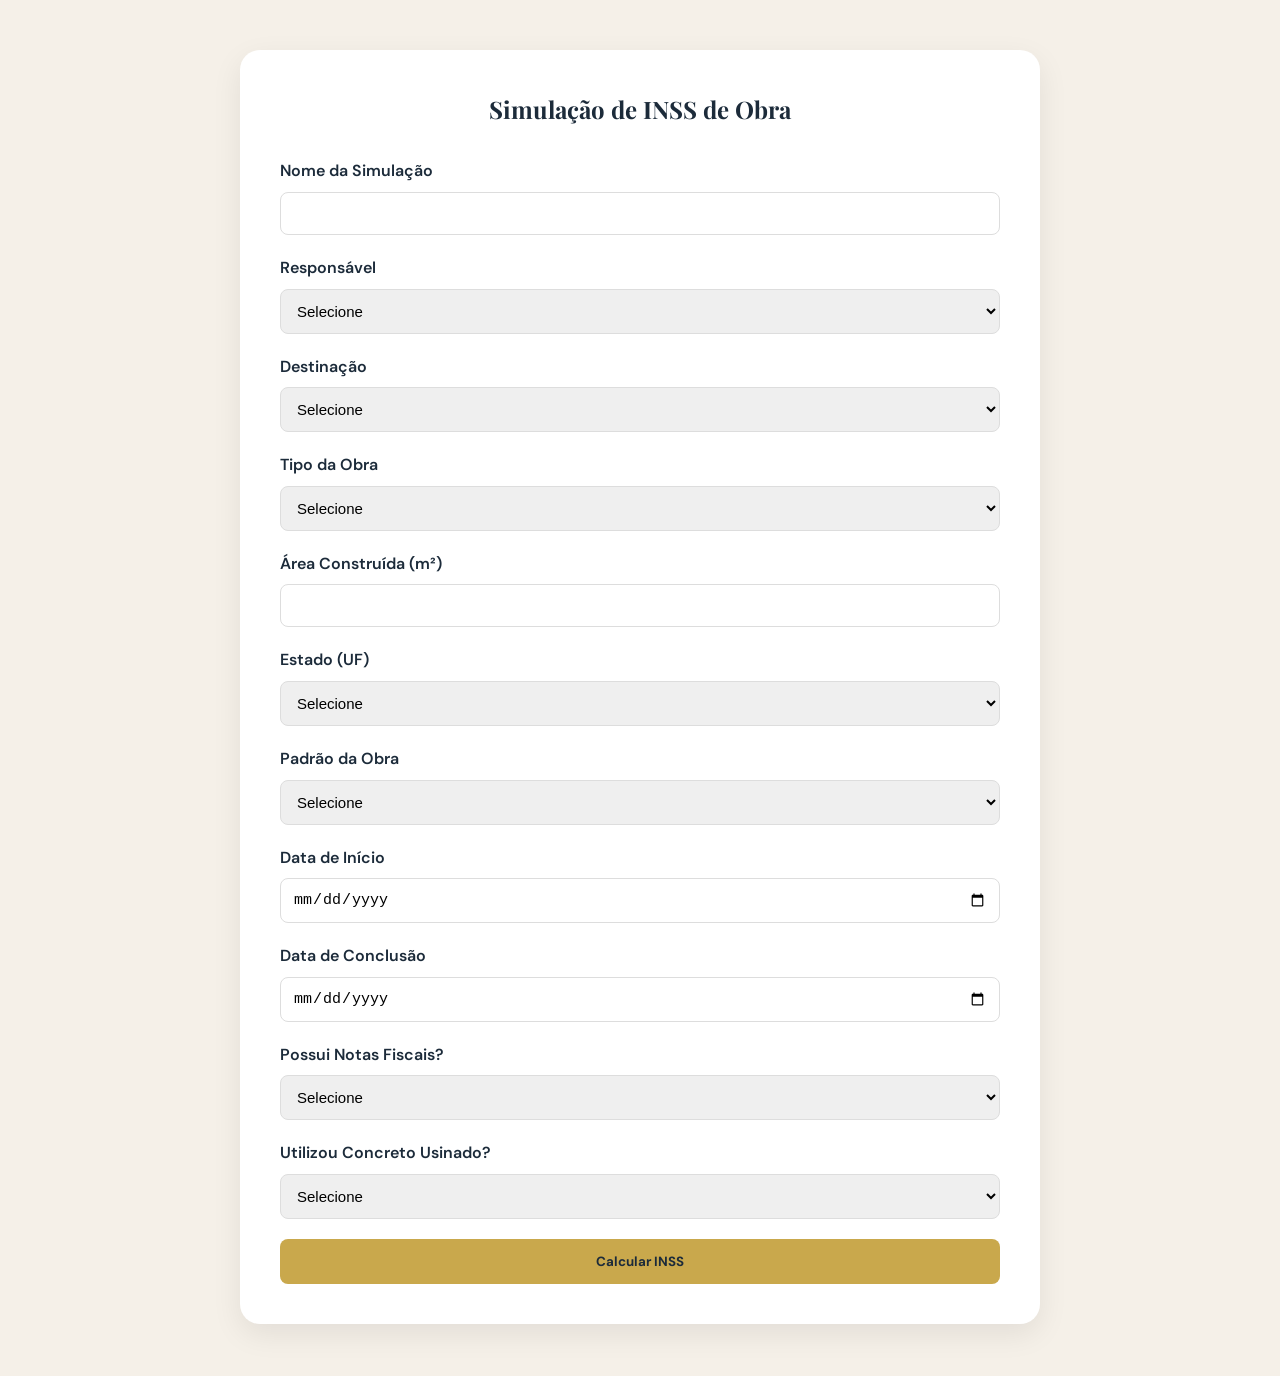
==== calculo-inss.html @ e7283bb0 "Add files via upload" ====
<!DOCTYPE html>
<html lang="pt-BR">

<head>
    <meta charset="UTF-8">
    <meta name="viewport" content="width=device-width, initial-scale=1.0">
    <title>Simulação de INSS de Obra</title>

    <link rel="stylesheet" href="style.css">
</head>

<body>

<section class="calculo-page">

    <div class="calculo-box">

        <h1>Simulação de INSS de Obra</h1>

        <div class="campo">
            <label>Nome da Simulação</label>
            <input type="text" id="nomeSimulacao">
        </div>

        <div class="campo">
            <label>Responsável</label>
            <select id="responsavel">
                <option value="">Selecione</option>
                <option value="Pessoa Física">Pessoa Física</option>
                <option value="Pessoa Jurídica">Pessoa Jurídica</option>
            </select>
        </div>

        <div class="campo">
            <label>Destinação</label>
            <select id="destinacao">
                <option value="">Selecione</option>
                <option>Residencial Unifamiliar</option>
                <option>Residencial Multifamiliar</option>
                <option>Comercial</option>
                <option>Industrial</option>
                <option>Mista</option>
            </select>
        </div>

        <div class="campo">
            <label>Tipo da Obra</label>
            <select id="tipoObra">
                <option value="">Selecione</option>
                <option>Construção Nova</option>
                <option>Ampliação</option>
                <option>Reforma</option>
                <option>Regularização</option>
            </select>
        </div>

        <div class="campo">
            <label>Área Construída (m²)</label>
            <input type="number" id="areaConstruida">
        </div>

        <div class="campo">
            <label>Estado (UF)</label>
            <select id="uf">
                <option value="">Selecione</option>
                <option>AC</option>
                <option>AL</option>
                <option>AP</option>
                <option>AM</option>
                <option>BA</option>
                <option>CE</option>
                <option>DF</option>
                <option>ES</option>
                <option>GO</option>
                <option>MA</option>
                <option>MT</option>
                <option>MS</option>
                <option>MG</option>
                <option>PA</option>
                <option>PB</option>
                <option>PR</option>
                <option>PE</option>
                <option>PI</option>
                <option>RJ</option>
                <option>RN</option>
                <option>RS</option>
                <option>RO</option>
                <option>RR</option>
                <option>SC</option>
                <option>SP</option>
                <option>SE</option>
                <option>TO</option>
            </select>
        </div>

        <div class="campo">
            <label>Padrão da Obra</label>
            <select id="padrao">
                <option value="">Selecione</option>
                <option value="baixo">Baixo</option>
                <option value="normal">Normal</option>
                <option value="alto">Alto</option>
            </select>
        </div>

        <div class="campo">
            <label>Data de Início</label>
            <input type="date" id="dataInicio">
        </div>

        <div class="campo">
            <label>Data de Conclusão</label>
            <input type="date" id="dataFim">
        </div>

        <div class="campo">
            <label>Possui Notas Fiscais?</label>
            <select id="notas">
                <option value="">Selecione</option>
                <option value="sim">Sim</option>
                <option value="nao">Não</option>
            </select>
        </div>

        <div class="campo">
            <label>Utilizou Concreto Usinado?</label>
            <select id="concreto">
                <option value="">Selecione</option>
                <option value="sim">Sim</option>
                <option value="nao">Não</option>
            </select>
        </div>

        <button onclick="simularINSS()">
            Calcular INSS
        </button>

        <div id="resultado" class="resultado"></div>

    </div>

</section>

<script src="script.js"></script>

</body>
</html>
---- style.css ----
@import url('https://fonts.googleapis.com/css2?family=Playfair+Display:wght@600;700&family=DM+Sans:wght@400;500;700&display=swap');

*{
margin:0;
padding:0;
box-sizing:border-box;
}

:root{
--navy:#1C2B3A;
--navy-2:#243344;
--gold:#C9A84C;
--cream:#F5F0E8;
--muted:#5A6A78;
--white:#ffffff;
}

html{
scroll-behavior:smooth;
}

body{
background:var(--cream);
color:var(--navy);
font-family:'DM Sans', Arial, Helvetica, sans-serif;
line-height:1.6;
}

h1,h2,h3,h4{
font-family:'Playfair Display', Georgia, serif;
}

p,a,button,span{
font-family:'DM Sans', Arial, Helvetica, sans-serif;
}

/* HEADER */

.header{
display:flex;
justify-content:space-between;
align-items:center;
height:100px; /* altura fixa */
padding:0 100px; /* remove padding vertical */
background:#F3EBDD;
color:var(--navy);
position:sticky;
top:0;
z-index:1000;
box-shadow:0 10px 30px rgba(28,43,58,0.08);
border-bottom:1px solid rgba(28,43,58,0.06);

}

.logo img{
height:130px;
width:auto;
object-fit:contain;
}

.logo{
display:flex;
align-items:center;
gap:12px;
font-size:24px;
font-weight:700;
margin-left:60px;
font-family:'Playfair Display', Georgia, serif;
color:var(--navy);
}

.logo i{
color:var(--gold);
}

.logo span{
font-size:26px;
letter-spacing:1px;
color:var(--navy);
font-family:'Playfair Display', Georgia, serif;
}

.menu a{
margin:0 20px;
text-decoration:none;
color:var(--navy);
font-size:16px;
font-weight:500;
transition:0.3s;
}

.menu a:hover{
color:var(--gold);
}

.icons{
display:flex;
gap:14px;
margin-right:60px;
}

.icons i{
font-size:18px;
cursor:pointer;
transition:0.3s;
color:var(--navy);
background:rgba(201,168,76,0.12);
padding:10px;
border-radius:50%;
border:1px solid rgba(201,168,76,0.18);
}

.icons i:hover{
color:var(--cream);
background:var(--gold);
}

/* HERO */

.hero{
min-height:100vh;
display:flex;
align-items:center;
padding:0 70px;
color:var(--cream);
background:
linear-gradient(90deg, rgba(28,43,58,0.96) 35%, rgba(28,43,58,0.55) 62%, rgba(28,43,58,0.15) 100%),
url("../imagens/tia3.jpg");
background-position:right 20%;
background-repeat:no-repeat;
background-size:cover;
position:relative;
overflow:hidden;
}

.hero::before{
content:'';
position:absolute;
top:-100px;
right:-100px;
width:320px;
height:320px;
border-radius:50%;
border:1px solid rgba(201,168,76,0.12);
pointer-events:none;
}

.hero::after{
content:'';
position:absolute;
bottom:-90px;
left:-90px;
width:240px;
height:240px;
border-radius:50%;
border:1px solid rgba(201,168,76,0.08);
pointer-events:none;
}

.hero h1{
font-size:clamp(34px, 5vw, 56px);
margin-bottom:20px;
line-height:1.15;
max-width:620px;
}

.hero p{
font-size:18px;
margin-bottom:28px;
line-height:1.7;
color:rgba(245,240,232,0.78);
max-width:560px;
}

.hero-buttons{
display:flex;
gap:14px;
flex-wrap:wrap;
margin-top:10px;
}

.btn-contato,
.btn-agendar{
padding:14px 26px;
border:none;
background:var(--gold);
color:var(--navy);
font-weight:700;
border-radius:8px;
cursor:pointer;
font-size:15px;
transition:0.3s;
box-shadow:0 10px 24px rgba(201,168,76,0.18);
}

.btn-contato:hover,
.btn-agendar:hover{
opacity:0.92;
transform:translateY(-2px);
}

/* SERVIÇOS */

.servicos{
padding:110px 100px;
text-align:center;
}

.servicos h2{
margin-bottom:42px;
font-size:clamp(28px, 4vw, 40px);
color:var(--navy);
}

.cards{
display:grid;
grid-template-columns: repeat(3, 1fr);
gap:20px; /* ↓ menor espaço */
margin-top:30px;
max-width:1050px; /* ↓ deixa mais compacto */
margin-left:auto;
margin-right:auto;
}

.card{
background:var(--white);
padding:28px 26px; /* ↓ menos padding */
width:100%;
border-radius:16px;
border:1px solid rgba(28,43,58,0.05);
box-shadow:0 8px 24px rgba(28,43,58,0.06);
transition:all 0.35s ease;
position:relative;
overflow:hidden;
}

.card:hover{
transform:translateY(-6px);
box-shadow:0 18px 40px rgba(28,43,58,0.12);
border-color:rgba(201,168,76,0.25);
}

.card i{
font-size:28px;
margin-bottom:14px;
color:var(--gold);
background:rgba(201,168,76,0.12);
padding:14px;
border-radius:12px;
}

.card h3{
font-family:'DM Sans', Arial, Helvetica, sans-serif;
font-size:18px;
font-weight:700;
color:var(--navy);
margin-bottom:10px;
}

.card p{
color:var(--muted);
font-size:14px;
line-height:1.7;
}

/* SOBRE */

.sobre{
background:var(--navy);
color:var(--cream);
padding:120px 100px;
}

.sobre-container{
display:flex;
justify-content:space-between;
align-items:center;
gap:60px;
flex-wrap:wrap;
}

.sobre-texto{
flex:1;
min-width:300px;
}

.sobre-texto h2{
font-size:clamp(28px, 4vw, 38px);
margin-bottom:20px;
}

.sobre-destaque{
color:var(--gold);
font-weight:700;
margin-bottom:20px;
font-size:18px;
max-width:650px;
}

.sobre-texto p{
line-height:1.7;
margin-bottom:15px;
color:rgba(245,240,232,0.88);
}

.sobre-lista p{
display:flex;
align-items:center;
gap:10px;
margin:10px 0;
font-size:15px;
color:var(--cream);
}

.sobre-lista i{
color:var(--gold);
}

.sobre-dados{
flex:1;
display:grid;
grid-template-columns:repeat(2, 1fr);
gap:18px;
min-width:280px;
}

.dado{
background:rgba(255,255,255,0.04);
padding:26px;
border-radius:14px;
text-align:center;
transition:0.3s;
border:1px solid rgba(201,168,76,0.12);
backdrop-filter:blur(2px);
}

.dado:hover{
background:rgba(255,255,255,0.08);
transform:translateY(-5px);
}

.dado h3{
font-size:28px;
color:var(--gold);
margin-bottom:8px;
font-family:'Playfair Display', Georgia, serif;
}

.dado span{
font-size:14px;
color:rgba(245,240,232,0.75);
}

/* CONTATO */


.contato{
padding:140px 100px;
text-align:center;
background:var(--cream);
color:var(--navy);
}

.contato h2{
font-size:clamp(30px, 4vw, 44px);
line-height:1.2;
margin-bottom:25px;
color:var(--navy);
}

.contato-desc{
max-width:600px;
margin:0 auto 40px;
font-size:16px;
line-height:1.7;
color:var(--muted);
}

.btn-whats-cta{
display:inline-block;
padding:14px 32px;
background:var(--navy);
color:var(--white);
text-decoration:none;
font-weight:700;
border-radius:8px;
transition:0.3s;
}

.btn-whats-cta:hover{
background:var(--navy-2);
transform:translateY(-3px);
}

/* FOOTER */

.footer{
background:var(--navy);
color:var(--cream);
padding:60px 100px 20px;
}

.footer-container{
display:grid;
grid-template-columns:repeat(4, 1fr);
gap:40px;
margin-bottom:40px;
}

.footer-col h3{
color:var(--gold);
margin-bottom:10px;
font-family:'Playfair Display', Georgia, serif;
}

.footer-col h4{
margin-bottom:15px;
color:var(--cream);
font-family:'Playfair Display', Georgia, serif;
}

.footer-col p{
font-size:14px;
margin:5px 0;
display:flex;
align-items:center;
gap:8px;
color:rgba(245,240,232,0.8);
}

.footer-col a{
display:block;
text-decoration:none;
color:var(--cream);
margin:5px 0;
font-size:14px;
transition:0.3s;
}

.footer-col a:hover{
color:var(--gold);
}

.footer-icons{
display:flex;
gap:10px;
}

.footer-icons i{
background:rgba(255,255,255,0.08);
padding:10px;
border-radius:50%;
cursor:pointer;
transition:0.3s;
color:var(--cream);
}

.footer-icons i:hover{
background:var(--gold);
color:var(--navy);
}

.footer-bottom{
border-top:1px solid rgba(201,168,76,0.15);
text-align:center;
padding-top:15px;
font-size:14px;
color:rgba(245,240,232,0.6);
}

/* RESPONSIVIDADE */

@media (max-width: 1024px){

.header{
padding:20px 40px;
}

.logo{
margin-left:0;
font-size:20px;
}

.logo span{
font-size:22px;
}

.menu a{
margin:0 12px;
font-size:15px;
}

.icons{
margin-right:0;
gap:20px;
}

.hero{
padding:0 40px;
background-position:center right;
}

.hero h1{
font-size:36px;
}

.servicos,
.sobre,
.contato{
padding:100px 40px;
}

.footer{
padding:50px 40px 20px;
}

.footer-container{
grid-template-columns:repeat(2, 1fr);
}

}

@media (max-width: 768px){

.header{
flex-direction:column;
align-items:center;
justify-content:center;
gap:10px;
height:auto;
padding:12px 16px;
text-align:center;
}

.logo{
margin-left:0;
gap:8px;
flex-direction:row;
justify-content:center;
}

.logo img{
height:56px;
width:auto;
object-fit:contain;
}

.logo span{
font-size:18px;
line-height:1.2;
}

.menu{
display:flex;
flex-wrap:wrap;
justify-content:center;
gap:8px 12px;
}

.menu a{
margin:0;
font-size:14px;
}

.icons{
margin-right:0;
gap:10px;
justify-content:center;
flex-wrap:wrap;
}

.icons i{
font-size:16px;
padding:8px;
}
}

@media (max-width: 480px){

.header{
padding:10px 12px;
gap:8px;
}

.logo img{
height:46px;
}

.logo span{
font-size:16px;
}

.menu a{
font-size:13px;
}

.icons{
gap:8px;
}

.icons i{
font-size:15px;
padding:7px;
}
}

/* ─── SEÇÃO CONFIANÇA ─── */
.trust{
  background: var(--cream);
  padding: 72px 40px;
}

.section-tag{
  font-size: 11px;
  font-weight: 500;
  letter-spacing: 0.08em;
  text-transform: uppercase;
  color: var(--gold);
  margin-bottom: 12px;
}

.section-title{
  font-family: 'Playfair Display', serif;
  font-size: clamp(24px, 4vw, 36px);
  line-height: 1.25;
  margin-bottom: 12px;
  color: var(--navy);
}

.section-sub{
  font-size: 15px;
  color: var(--muted);
  line-height: 1.7;
  margin-bottom: 36px;
  max-width: 560px;
}

.trust-grid{
  display: grid;
  grid-template-columns: repeat(auto-fit, minmax(180px, 1fr));
  gap: 14px;
  margin-top: 8px;
}

.trust-card{
  background: #fff;
  border: 0.5px solid rgba(28,43,58,0.08);
  border-radius: 14px;
  padding: 24px 16px;
  text-align: center;
}

.trust-num{
  font-family: 'Playfair Display', serif;
  font-size: 36px;
  color: var(--navy);
  font-weight: 700;
}

.trust-label{
  font-size: 13px;
  color: var(--muted);
  margin-top: 6px;
  line-height: 1.5;
}


/* ─── TRUST MAIS COMPACTA ─── */

.trust {
  padding: 0;
  background: var(--cream);
  margin-bottom: 80px
}

.trust-container {
  display: grid;
  grid-template-columns: 1fr 1fr;
  align-items: stretch;
  min-height: 500px; /* ↓ menor altura */
}

/* IMAGEM */

.trust-image {
  background: url("../imagens/tia4.jpg");
  background-size: cover;
  background-position: center 30%;
}

/* CONTEÚDO */

.trust-content {
  padding: 50px 50px; /* ↓ menos espaçamento */
  display: flex;
  flex-direction: column;
  justify-content: center;
}

.trust-content .section-title {
  font-size: 28px; /* ↓ menor */
}

.trust-content .section-sub {
  font-size: 14px; /* ↓ menor */
  margin-bottom: 20px;
}

/* GRID DOS NÚMEROS */

.trust-grid {
  display: grid;
  grid-template-columns: repeat(2, 1fr);
  gap: 12px; /* ↓ menor espaço */
  margin-top: 20px;
}

.trust-card {
  padding: 18px 14px; /* ↓ menor */
}

.trust-num {
  font-size: 28px; /* ↓ menor */
}

.trust-label {
  font-size: 12px;
}

/* RESPONSIVO */

@media (max-width: 900px) {
  .trust-container {
    grid-template-columns: 1fr;
  }

  .trust-image {
    height: 280px; /* ↓ menor */
  }

  .trust-content {
    padding: 40px 20px;
  }

  .trust-grid {
    grid-template-columns: 1fr;
  }
}

@media (max-width: 1024px){

.cards{
grid-template-columns: repeat(2, 1fr);
}

.sobre-container{
flex-direction:column;
gap:40px;
}

.sobre-dados{
grid-template-columns:repeat(2, 1fr);
}

}

@media (max-width: 768px){

.hero{
min-height:auto;
padding:80px 24px;
background-position:center;
text-align:center;
}

.hero h1{
max-width:100%;
}

.hero p{
max-width:100%;
margin-left:auto;
margin-right:auto;
}

.hero-buttons{
justify-content:center;
}

.servicos{
padding:80px 24px;
}

.cards{
grid-template-columns: 1fr;
}

.sobre{
padding:80px 24px;
}

.sobre-dados{
grid-template-columns:1fr;
}

.contato{
padding:80px 24px;
}

.footer{
padding:50px 24px 20px;
}

.footer-container{
grid-template-columns:1fr;
gap:30px;
text-align:center;
}

.footer-col p{
justify-content:center;
}

.footer-icons{
justify-content:center;
}

}

@media (max-width: 480px){

.hero h1{
font-size:28px;
line-height:1.2;
}

.hero p{
font-size:15px;
}

.btn-contato,
.btn-agendar{
width:100%;
}

.trust-content{
padding:30px 18px;
}

.trust-content .section-title{
font-size:22px;
}

.trust-grid{
grid-template-columns:1fr;
}

}

.calculo-page{
    min-height:100vh;
    background:#F5F0E8;
    display:flex;
    justify-content:center;
    align-items:center;
    padding:50px 20px;
}

.calculo-box{
    width:100%;
    max-width:700px;
    background:#fff;
    padding:40px;
    border-radius:20px;
    box-shadow:0 10px 30px rgba(0,0,0,.08);
}

.calculo-box h1{
    text-align:center;
    margin-bottom:30px;
    color:#1C2B3A;
}

.campo{
    margin-bottom:20px;
}

.campo label{
    display:block;
    margin-bottom:8px;
    font-weight:600;
    color:#1C2B3A;
}

.campo input,
.campo select{
    width:100%;
    padding:12px;
    border:1px solid #ddd;
    border-radius:8px;
    font-size:15px;
}

.calculo-box button{
    width:100%;
    padding:14px;
    border:none;
    border-radius:8px;
    background:#C9A84C;
    color:#1C2B3A;
    font-weight:700;
    cursor:pointer;
    transition:.3s;
}

.calculo-box button:hover{
    opacity:.9;
}

.resultado{
    margin-top:25px;
    padding:15px;
    border-radius:10px;
    background:#f7f7f7;
    text-align:center;
    display:none;
}


.calculo-page{
    min-height:100vh;
    background:var(--cream);
    display:flex;
    justify-content:center;
    align-items:center;
    padding:50px 20px;
}

.calculo-box{
    width:100%;
    max-width:800px;
    background:#fff;
    padding:40px;
    border-radius:20px;
    box-shadow:0 10px 30px rgba(0,0,0,.08);
}

.calculo-box h1{
    text-align:center;
    margin-bottom:30px;
}

.campo{
    margin-bottom:20px;
}

.campo label{
    display:block;
    margin-bottom:8px;
    font-weight:600;
}

.campo input,
.campo select{
    width:100%;
    padding:12px;
    border:1px solid #ddd;
    border-radius:8px;
}

.calculo-box button{
    width:100%;
    padding:14px;
    border:none;
    border-radius:8px;
    background:var(--gold);
    color:var(--navy);
    font-weight:700;
    cursor:pointer;
}

.resultado{
    display:none;
    margin-top:25px;
    padding:25px;
    border-radius:12px;
    background:#f8f8f8;
    border-left:5px solid var(--gold);
}

.valor-inss{
    font-size:40px;
    color:var(--gold);
    font-weight:700;
    margin-top:10px;
}
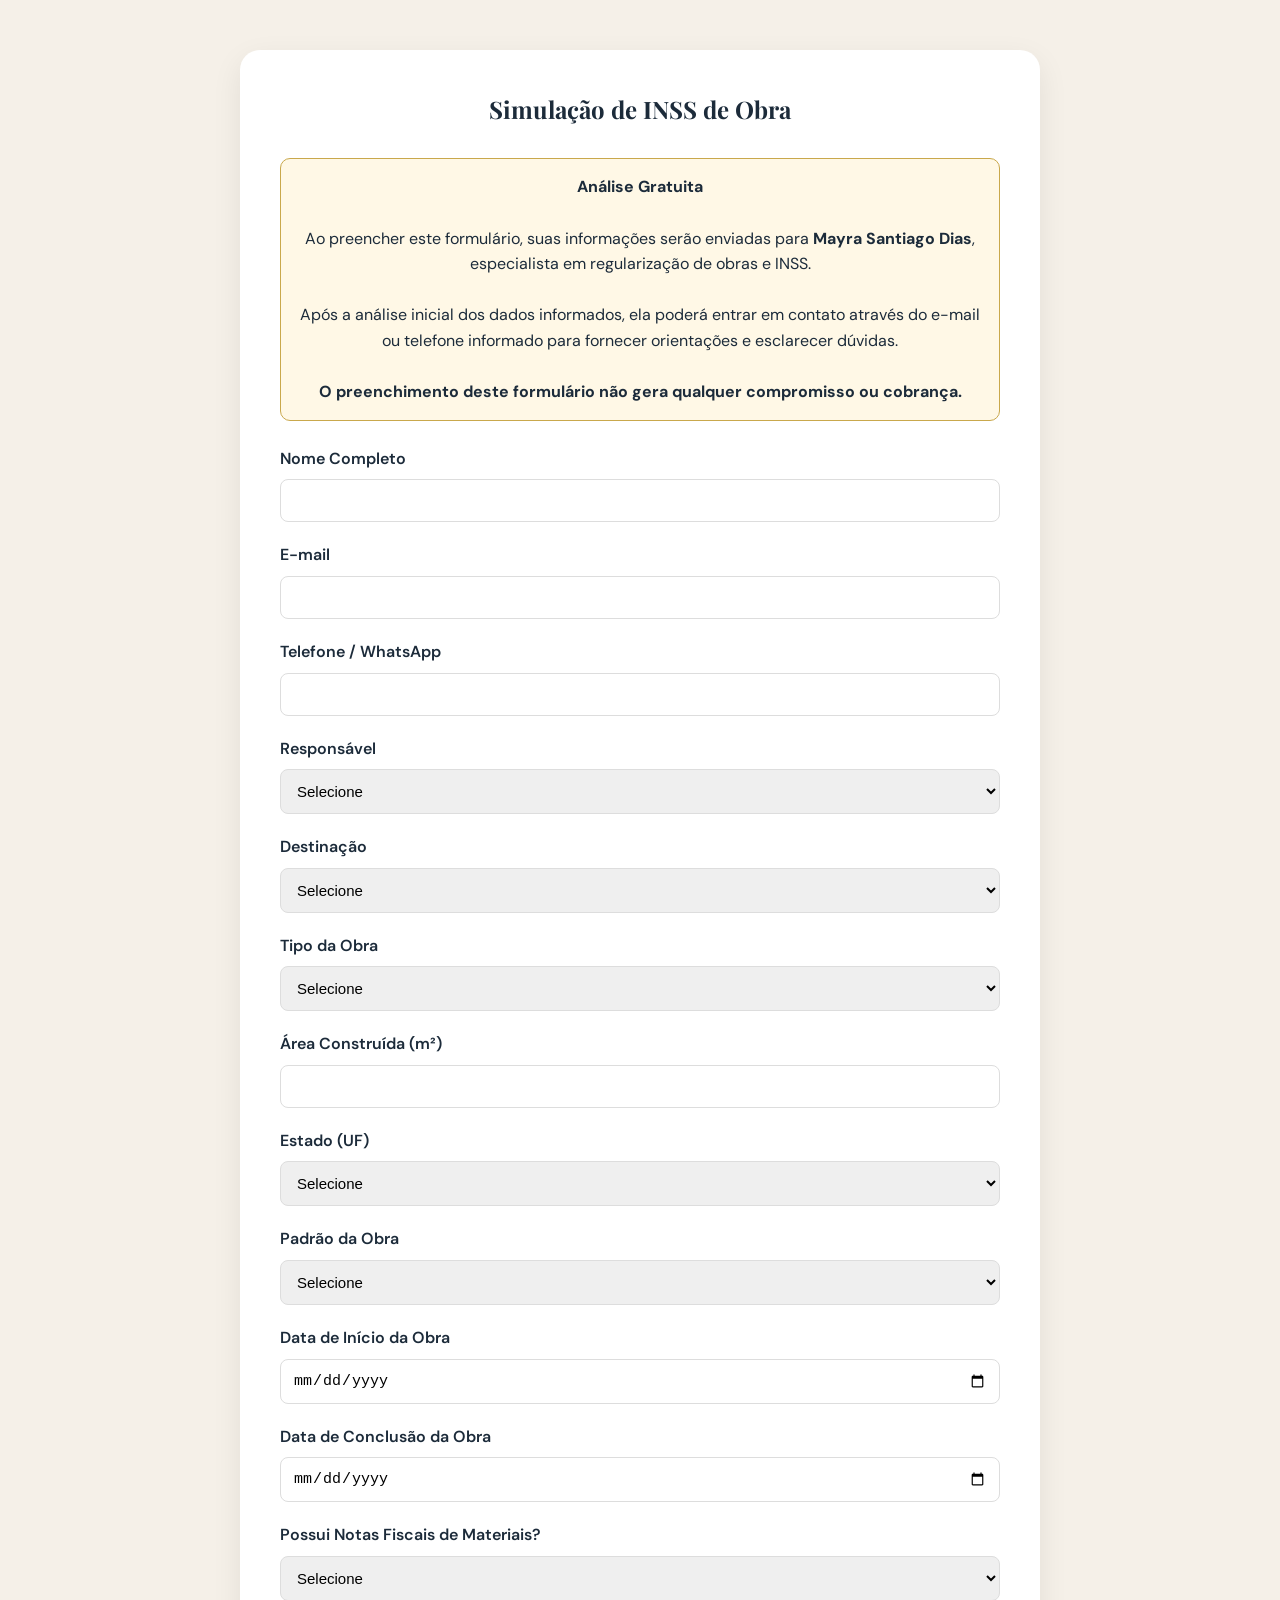
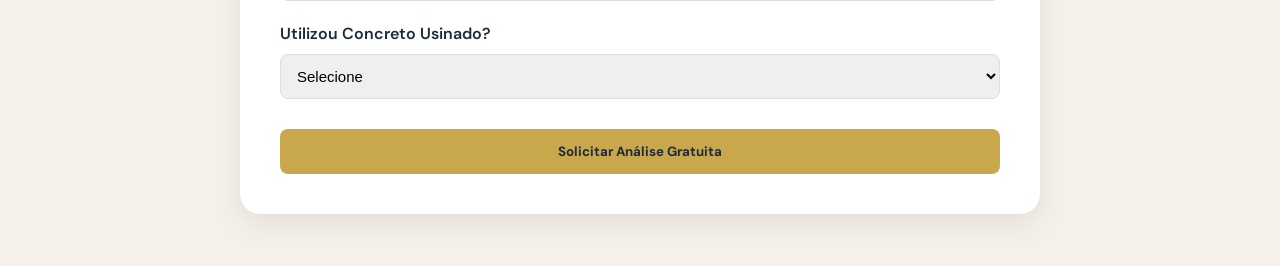
==== commit e6db10c3: "Add files via upload" ====
--- a/calculo-inss.html
+++ b/calculo-inss.html
@@ -15,133 +15,173 @@
 
     <div class="calculo-box">
 
-        <h1>Simulação de INSS de Obra</h1>
+        <form
+            action="https://formsubmit.co/viniciussan25@gmail.com"
+            method="POST"
+        >
 
-        <div class="campo">
-            <label>Nome da Simulação</label>
-            <input type="text" id="nomeSimulacao">
-        </div>
+            <input type="hidden" name="_subject" value="Nova Solicitação de Análise de INSS">
+            <input type="hidden" name="_captcha" value="false">
 
-        <div class="campo">
-            <label>Responsável</label>
-            <select id="responsavel">
-                <option value="">Selecione</option>
-                <option value="Pessoa Física">Pessoa Física</option>
-                <option value="Pessoa Jurídica">Pessoa Jurídica</option>
-            </select>
-        </div>
+            <h1>Simulação de INSS de Obra</h1>
 
-        <div class="campo">
-            <label>Destinação</label>
-            <select id="destinacao">
-                <option value="">Selecione</option>
-                <option>Residencial Unifamiliar</option>
-                <option>Residencial Multifamiliar</option>
-                <option>Comercial</option>
-                <option>Industrial</option>
-                <option>Mista</option>
-            </select>
-        </div>
+            <div style="
+                background:#FFF8E6;
+                border:1px solid #C9A84C;
+                color:#1C2B3A;
+                padding:15px;
+                border-radius:10px;
+                margin-bottom:25px;
+                text-align:center;
+            ">
+                <strong>Análise Gratuita</strong><br><br>
 
-        <div class="campo">
-            <label>Tipo da Obra</label>
-            <select id="tipoObra">
-                <option value="">Selecione</option>
-                <option>Construção Nova</option>
-                <option>Ampliação</option>
-                <option>Reforma</option>
-                <option>Regularização</option>
-            </select>
-        </div>
+                Ao preencher este formulário, suas informações serão enviadas para
+                <strong>Mayra Santiago Dias</strong>, especialista em regularização de obras e INSS.
 
-        <div class="campo">
-            <label>Área Construída (m²)</label>
-            <input type="number" id="areaConstruida">
-        </div>
+                <br><br>
 
-        <div class="campo">
-            <label>Estado (UF)</label>
-            <select id="uf">
-                <option value="">Selecione</option>
-                <option>AC</option>
-                <option>AL</option>
-                <option>AP</option>
-                <option>AM</option>
-                <option>BA</option>
-                <option>CE</option>
-                <option>DF</option>
-                <option>ES</option>
-                <option>GO</option>
-                <option>MA</option>
-                <option>MT</option>
-                <option>MS</option>
-                <option>MG</option>
-                <option>PA</option>
-                <option>PB</option>
-                <option>PR</option>
-                <option>PE</option>
-                <option>PI</option>
-                <option>RJ</option>
-                <option>RN</option>
-                <option>RS</option>
-                <option>RO</option>
-                <option>RR</option>
-                <option>SC</option>
-                <option>SP</option>
-                <option>SE</option>
-                <option>TO</option>
-            </select>
-        </div>
+                Após a análise inicial dos dados informados, ela poderá entrar em contato
+                através do e-mail ou telefone informado para fornecer orientações e esclarecer dúvidas.
 
-        <div class="campo">
-            <label>Padrão da Obra</label>
-            <select id="padrao">
-                <option value="">Selecione</option>
-                <option value="baixo">Baixo</option>
-                <option value="normal">Normal</option>
-                <option value="alto">Alto</option>
-            </select>
-        </div>
+                <br><br>
 
-        <div class="campo">
-            <label>Data de Início</label>
-            <input type="date" id="dataInicio">
-        </div>
+                <strong>O preenchimento deste formulário não gera qualquer compromisso ou cobrança.</strong>
+            </div>
 
-        <div class="campo">
-            <label>Data de Conclusão</label>
-            <input type="date" id="dataFim">
-        </div>
+            <div class="campo">
+                <label>Nome Completo</label>
+                <input type="text" name="Nome Completo" required>
+            </div>
 
-        <div class="campo">
-            <label>Possui Notas Fiscais?</label>
-            <select id="notas">
-                <option value="">Selecione</option>
-                <option value="sim">Sim</option>
-                <option value="nao">Não</option>
-            </select>
-        </div>
+            <div class="campo">
+                <label>E-mail</label>
+                <input type="email" name="Email" required>
+            </div>
 
-        <div class="campo">
-            <label>Utilizou Concreto Usinado?</label>
-            <select id="concreto">
-                <option value="">Selecione</option>
-                <option value="sim">Sim</option>
-                <option value="nao">Não</option>
-            </select>
-        </div>
+            <div class="campo">
+                <label>Telefone / WhatsApp</label>
+                <input type="text" name="Telefone" required>
+            </div>
 
-        <button onclick="simularINSS()">
-            Calcular INSS
-        </button>
+            <div class="campo">
+                <label>Responsável</label>
+                <select name="Responsável" required>
+                    <option value="">Selecione</option>
+                    <option>Pessoa Física</option>
+                    <option>Pessoa Jurídica</option>
+                </select>
+            </div>
 
-        <div id="resultado" class="resultado"></div>
+            <div class="campo">
+                <label>Destinação</label>
+                <select name="Destinação" required>
+                    <option value="">Selecione</option>
+                    <option>Residencial Unifamiliar</option>
+                    <option>Residencial Multifamiliar</option>
+                    <option>Comercial</option>
+                    <option>Industrial</option>
+                    <option>Mista</option>
+                </select>
+            </div>
+
+            <div class="campo">
+                <label>Tipo da Obra</label>
+                <select name="Tipo da Obra" required>
+                    <option value="">Selecione</option>
+                    <option>Construção Nova</option>
+                    <option>Ampliação</option>
+                    <option>Reforma</option>
+                    <option>Regularização</option>
+                </select>
+            </div>
+
+            <div class="campo">
+                <label>Área Construída (m²)</label>
+                <input type="number" name="Área Construída" required>
+            </div>
+
+            <div class="campo">
+                <label>Estado (UF)</label>
+                <select name="UF" required>
+                    <option value="">Selecione</option>
+                    <option>AC</option>
+                    <option>AL</option>
+                    <option>AP</option>
+                    <option>AM</option>
+                    <option>BA</option>
+                    <option>CE</option>
+                    <option>DF</option>
+                    <option>ES</option>
+                    <option>GO</option>
+                    <option>MA</option>
+                    <option>MT</option>
+                    <option>MS</option>
+                    <option>MG</option>
+                    <option>PA</option>
+                    <option>PB</option>
+                    <option>PR</option>
+                    <option>PE</option>
+                    <option>PI</option>
+                    <option>RJ</option>
+                    <option>RN</option>
+                    <option>RS</option>
+                    <option>RO</option>
+                    <option>RR</option>
+                    <option>SC</option>
+                    <option>SP</option>
+                    <option>SE</option>
+                    <option>TO</option>
+                </select>
+            </div>
+
+            <div class="campo">
+                <label>Padrão da Obra</label>
+                <select name="Padrão da Obra" required>
+                    <option value="">Selecione</option>
+                    <option>Baixo</option>
+                    <option>Normal</option>
+                    <option>Alto</option>
+                </select>
+            </div>
+
+            <div class="campo">
+                <label>Data de Início da Obra</label>
+                <input type="date" name="Data de Início" required>
+            </div>
+
+            <div class="campo">
+                <label>Data de Conclusão da Obra</label>
+                <input type="date" name="Data de Conclusão" required>
+            </div>
+
+            <div class="campo">
+                <label>Possui Notas Fiscais de Materiais?</label>
+                <select name="Notas Fiscais" required>
+                    <option value="">Selecione</option>
+                    <option>Sim</option>
+                    <option>Não</option>
+                </select>
+            </div>
+
+            <div class="campo">
+                <label>Utilizou Concreto Usinado?</label>
+                <select name="Concreto Usinado" required>
+                    <option value="">Selecione</option>
+                    <option>Sim</option>
+                    <option>Não</option>
+                </select>
+            </div>
+
+            <button type="submit">
+                Solicitar Análise Gratuita
+            </button>
+
+        </form>
 
     </div>
 
 </section>
 
-<script src="script.js"></script>
-
 </body>
 </html>
--- a/style.css
+++ b/style.css
@@ -994,3 +994,16 @@
     font-weight:700;
     margin-top:10px;
 }
+
+.calculo-box form{
+    width:100%;
+}
+
+.calculo-box h1{
+    text-align:center;
+    margin-bottom:30px;
+}
+
+.calculo-box button{
+    margin-top:10px;
+}
